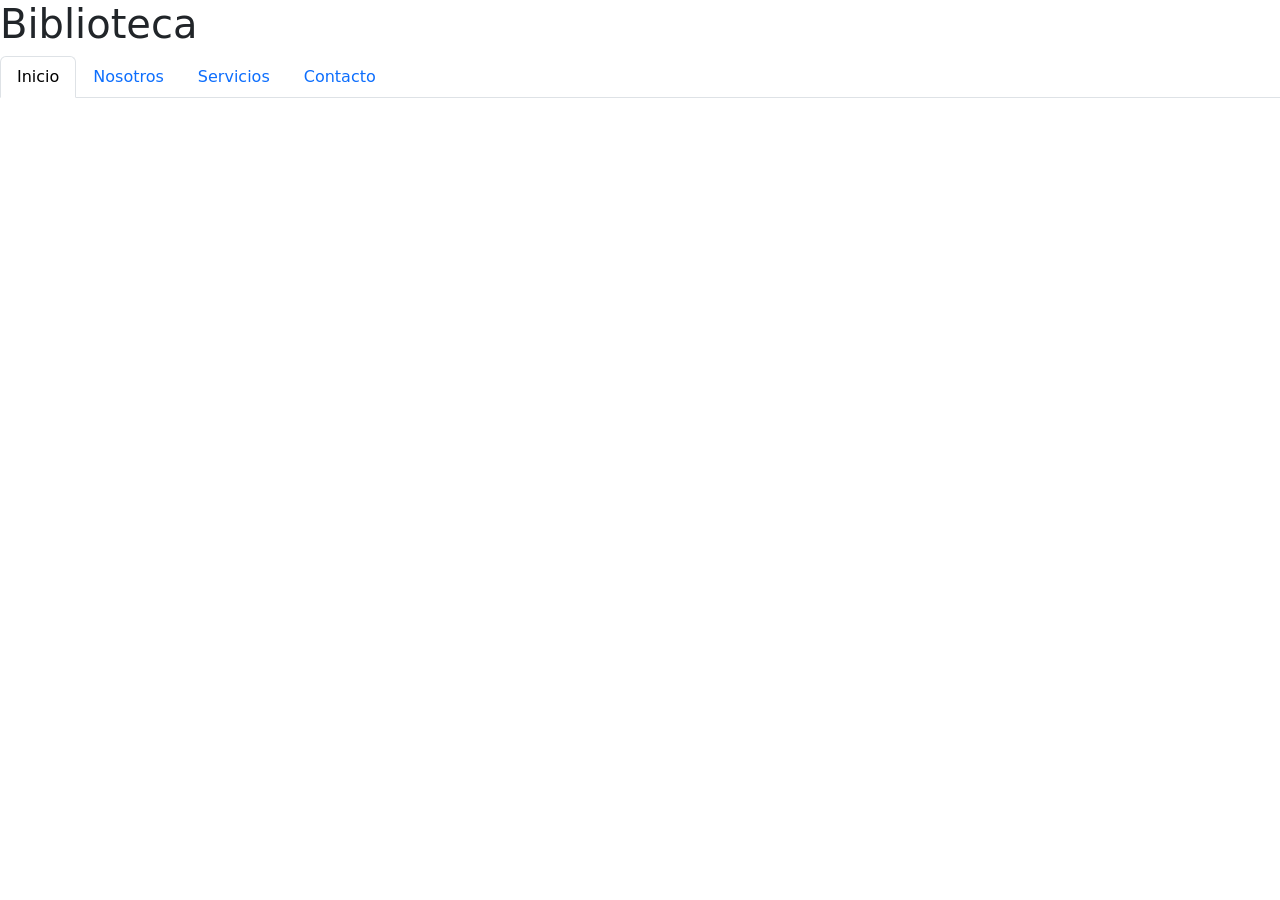
==== contacto.html @ 8a33faf7 "Definición de la estructura base de la web" ====
<!DOCTYPE html>
<html lang="es">
    <head>
        <meta charset="UTF-8">
        <meta name="viewport" content="width=device-width, initial-scale=1.0">
        <title>titulo</title>
        <link href="https://cdn.jsdelivr.net/npm/bootstrap@5.3.8/dist/css/bootstrap.min.css" rel="stylesheet" integrity="sha384-sRIl4kxILFvY47J16cr9ZwB07vP4J8+LH7qKQnuqkuIAvNWLzeN8tE5YBujZqJLB" crossorigin="anonymous">
        <link rel="stylesheet" href="assets/css/contacto.css">
    </head>
    <body>
        <h1>Biblioteca</h1>
        <ul class="nav nav-tabs">
  <li class="nav-item">
    <a class="nav-link active" aria-current="page" href="index.html">Inicio</a>
  </li>
  <li class="nav-item">
    <a class="nav-link" href="nosotros.html">Nosotros</a>
  </li>
  <li class="nav-item">
    <a class="nav-link" href="servicios.html">Servicios</a>
  </li>
    <li class="nav-item">
        <a class="nav-link" href="contacto.html">Contacto</a>
</ul>
        <script src="https://cdn.jsdelivr.net/npm/bootstrap@5.3.8/dist/js/bootstrap.bundle.min.js" integrity="sha384-ENjdO4Dr2bkBIFxQpeoTz1HIcje39Wm4jDKdf19U8gI4ddQ3GYNS7NTKfAdVQSZe" crossorigin="anonymous"></script>
    </body>
    </html>
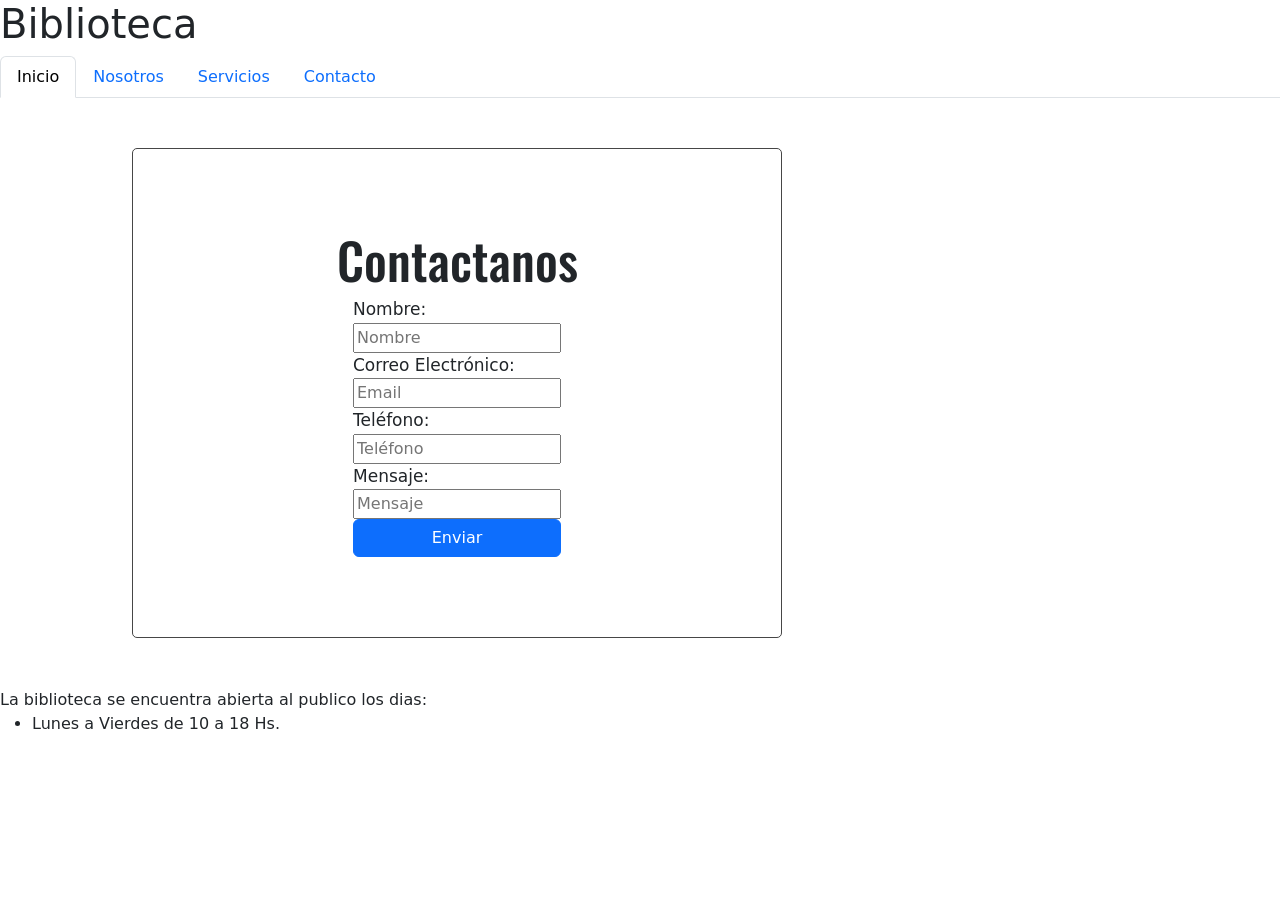
==== commit 73a9f81d: "Formulario de contacto y estilos en progreso" ====
--- a/contacto.html
+++ b/contacto.html
@@ -3,7 +3,7 @@
     <head>
         <meta charset="UTF-8">
         <meta name="viewport" content="width=device-width, initial-scale=1.0">
-        <title>titulo</title>
+        <title>Contactos</title>
         <link href="https://cdn.jsdelivr.net/npm/bootstrap@5.3.8/dist/css/bootstrap.min.css" rel="stylesheet" integrity="sha384-sRIl4kxILFvY47J16cr9ZwB07vP4J8+LH7qKQnuqkuIAvNWLzeN8tE5YBujZqJLB" crossorigin="anonymous">
         <link rel="stylesheet" href="assets/css/contacto.css">
     </head>
@@ -22,6 +22,50 @@
     <li class="nav-item">
         <a class="nav-link" href="contacto.html">Contacto</a>
 </ul>
+<div class="container-sm">
+<div class="formulario">
+      <div class="Titulo"><h4>Contactanos</h4></div>
+      <section>
+        <form id="consulta" action="#" method="post">
+          <div class="campo">
+            <label for="Nombre">Nombre:</label>
+            <br />
+            <input type="text" id="Nombre" placeholder="Nombre" />
+          </div>
+          <div class="campo">
+            <label for="Email">Correo Electrónico:</label>
+            <br />
+            <input type="mail" id="Email" placeholder="Email" />
+          </div>
+          <div class="campo">
+            <label for="Teléfono">Teléfono:</label>
+            <br />
+            <input type="tel" id="Teléfono" placeholder="Teléfono" />
+          </div>
+          <div class="msg">
+            <label for="Mensaje">Mensaje:</label>
+            <br />
+            <input
+              class="placemsg"
+              type="text"
+              id="Mensaje"
+              placeholder="Mensaje"
+            />
+          </div>
+          <div>
+            <div class="d-grid gap-2">
+  <button class="btn btn-primary" type="submit">Enviar</button>
+</div>
+          </div>
+      </section>
+      </div>
+      </div>
+      <summary>La biblioteca se encuentra abierta al publico los dias:</summary>
+      <ul>
+        <li>Lunes a Vierdes de 10 a 18 Hs.</li>
+      </ul>
+    </div>
+
         <script src="https://cdn.jsdelivr.net/npm/bootstrap@5.3.8/dist/js/bootstrap.bundle.min.js" integrity="sha384-ENjdO4Dr2bkBIFxQpeoTz1HIcje39Wm4jDKdf19U8gI4ddQ3GYNS7NTKfAdVQSZe" crossorigin="anonymous"></script>
     </body>
     </html>
--- a/assets/css/contacto.css
+++ b/assets/css/contacto.css
@@ -0,0 +1,23 @@
+@import url('https://fonts.googleapis.com/css2?family=Oswald:wght@200..700&display=swap');
+body {
+    padding: 0;
+    margin: 0;
+}
+label {
+    font-size: 17px;
+}
+h4 {
+    font-size: 50px;
+    font-family: 'Oswald', sans-serif;
+}
+.formulario {
+    display: flex;
+    flex-direction: column;
+    align-items: center;
+    padding: 80px;
+    border: 1px solid rgb(70, 70, 70);
+    border-radius: 5px;
+    margin: 50px;
+    max-width: 650px;
+    max-height: 650px;
+}
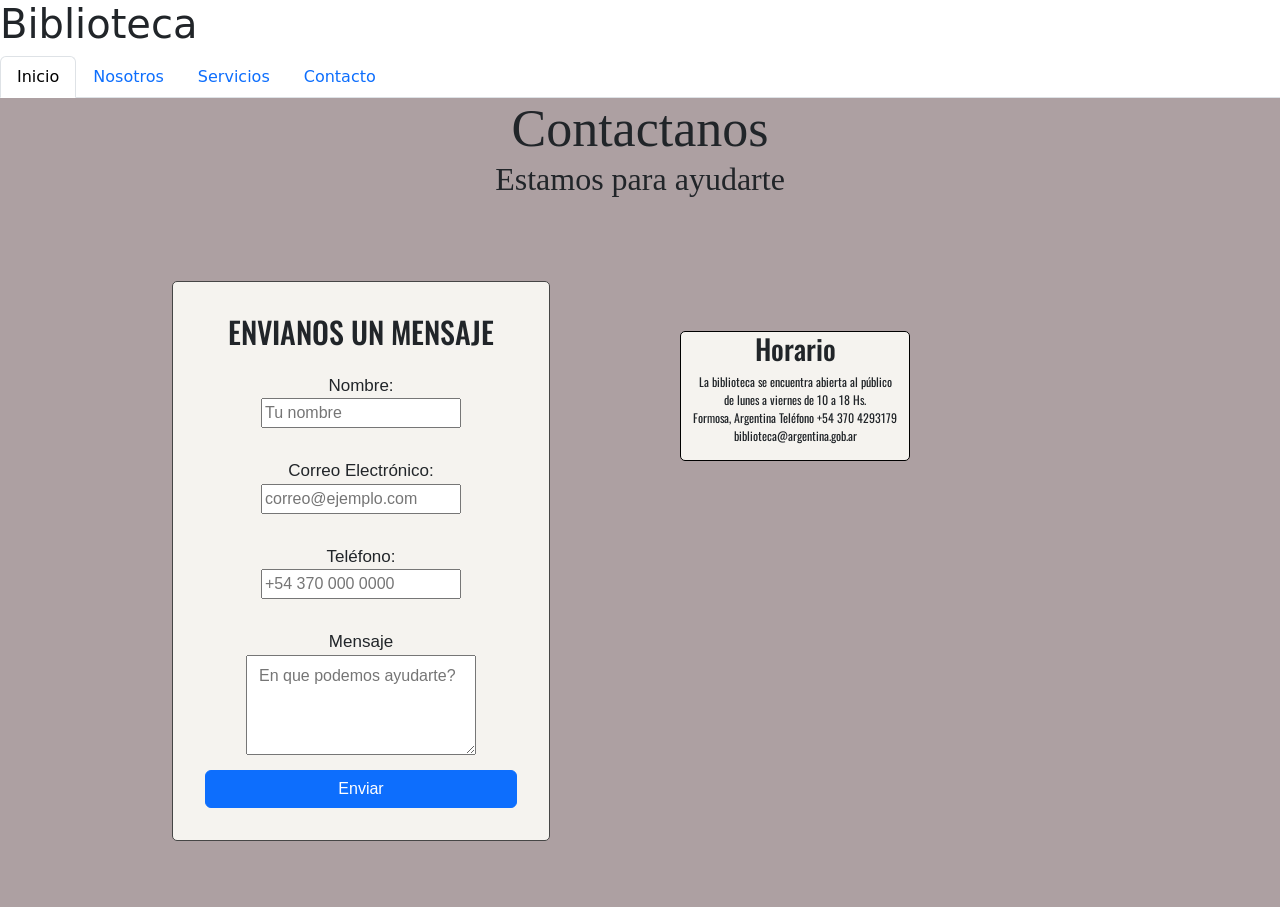
==== commit 292af507: "se actualizo la pagina de contacto y su estilo, y se termino el README" ====
--- a/contacto.html
+++ b/contacto.html
@@ -1,71 +1,120 @@
-<!DOCTYPE html>
+<!doctype html>
 <html lang="es">
-    <head>
-        <meta charset="UTF-8">
-        <meta name="viewport" content="width=device-width, initial-scale=1.0">
-        <title>Contactos</title>
-        <link href="https://cdn.jsdelivr.net/npm/bootstrap@5.3.8/dist/css/bootstrap.min.css" rel="stylesheet" integrity="sha384-sRIl4kxILFvY47J16cr9ZwB07vP4J8+LH7qKQnuqkuIAvNWLzeN8tE5YBujZqJLB" crossorigin="anonymous">
-        <link rel="stylesheet" href="assets/css/contacto.css">
-    </head>
-    <body>
-        <h1>Biblioteca</h1>
-        <ul class="nav nav-tabs">
-  <li class="nav-item">
-    <a class="nav-link active" aria-current="page" href="index.html">Inicio</a>
-  </li>
-  <li class="nav-item">
-    <a class="nav-link" href="nosotros.html">Nosotros</a>
-  </li>
-  <li class="nav-item">
-    <a class="nav-link" href="servicios.html">Servicios</a>
-  </li>
-    <li class="nav-item">
+  <head>
+    <meta charset="UTF-8" />
+    <meta name="viewport" content="width=device-width, initial-scale=1.0" />
+    <title>Contactos</title>
+    <link
+      href="https://cdn.jsdelivr.net/npm/bootstrap@5.3.8/dist/css/bootstrap.min.css"
+      rel="stylesheet"
+      integrity="sha384-sRIl4kxILFvY47J16cr9ZwB07vP4J8+LH7qKQnuqkuIAvNWLzeN8tE5YBujZqJLB"
+      crossorigin="anonymous"
+    />
+    <link rel="stylesheet" href="assets/css/contacto.css" />
+  </head>
+  <body>
+    <h1>Biblioteca</h1>
+    <ul class="nav nav-tabs">
+      <li class="nav-item">
+        <a class="nav-link active" aria-current="page" href="index.html"
+          >Inicio</a
+        >
+      </li>
+      <li class="nav-item">
+        <a class="nav-link" href="nosotros.html">Nosotros</a>
+      </li>
+      <li class="nav-item">
+        <a class="nav-link" href="servicios.html">Servicios</a>
+      </li>
+      <li class="nav-item">
         <a class="nav-link" href="contacto.html">Contacto</a>
-</ul>
-<div class="container-sm">
-<div class="formulario">
-      <div class="Titulo"><h4>Contactanos</h4></div>
-      <section>
-        <form id="consulta" action="#" method="post">
-          <div class="campo">
-            <label for="Nombre">Nombre:</label>
-            <br />
-            <input type="text" id="Nombre" placeholder="Nombre" />
+      </li>
+    </ul>
+    <section>
+      <div class="titulo">
+        <h1 id="tituloh1">
+          Contactanos
+          <p id="titulop">Estamos para ayudarte</p>
+        </h1>
+        <div class="container-md">
+          <div class="container px-4 text-center">
+            <div class="row gx-5">
+              <div class="col">
+                <div class="p-3">
+                  <div class="formulario">
+                    <div><h4>ENVIANOS UN MENSAJE</h4></div>
+
+                    <form id="consulta" action="#" method="post">
+                      <div class="campo">
+                        <label for="Nombre">Nombre:</label>
+                        <br />
+                        <input
+                          type="text"
+                          id="Nombre"
+                          placeholder="Tu nombre"
+                        />
+                      </div>
+                      <div class="campo">
+                        <label for="Email">Correo Electrónico:</label>
+                        <br />
+                        <input
+                          type="mail"
+                          id="Email"
+                          placeholder="correo@ejemplo.com"
+                        />
+                      </div>
+                      <div class="campo">
+                        <label for="Teléfono">Teléfono:</label>
+                        <br />
+                        <input
+                          type="tel"
+                          id="Teléfono"
+                          placeholder="+54 370 000 0000"
+                        />
+                      </div>
+                      <div class="msg">
+                        <label for="mensaje">Mensaje</label>
+                        <br />
+                        <textarea
+                          class="place-msg"
+                          id="Mensaje"
+                          placeholder="En que podemos ayudarte?"
+                        ></textarea>
+                      </div>
+                      <div class="d-grid gap-2">
+                        <button class="btn btn-primary" type="submit">
+                          Enviar
+                        </button>
+                      </div>
+                    </form>
+                  </div>
+                </div>
+              </div>
+              <div class="col">
+                <div class="p-3">
+                  <div class="horario">
+                    <h3>Horario</h3>
+                    <p>
+                      La biblioteca se encuentra abierta al público
+                      <br />
+                      de lunes a viernes de 10 a 18 Hs.
+                      <br />
+                      Formosa, Argentina Teléfono +54 370 4293179
+                      <br />
+                      biblioteca@argentina.gob.ar
+                    </p>
+                  </div>
+                </div>
+              </div>
+            </div>
           </div>
-          <div class="campo">
-            <label for="Email">Correo Electrónico:</label>
-            <br />
-            <input type="mail" id="Email" placeholder="Email" />
-          </div>
-          <div class="campo">
-            <label for="Teléfono">Teléfono:</label>
-            <br />
-            <input type="tel" id="Teléfono" placeholder="Teléfono" />
-          </div>
-          <div class="msg">
-            <label for="Mensaje">Mensaje:</label>
-            <br />
-            <input
-              class="placemsg"
-              type="text"
-              id="Mensaje"
-              placeholder="Mensaje"
-            />
-          </div>
-          <div>
-            <div class="d-grid gap-2">
-  <button class="btn btn-primary" type="submit">Enviar</button>
-</div>
-          </div>
-      </section>
+        </div>
       </div>
-      </div>
-      <summary>La biblioteca se encuentra abierta al publico los dias:</summary>
-      <ul>
-        <li>Lunes a Vierdes de 10 a 18 Hs.</li>
-      </ul>
-    </div>
-
-        <script src="https://cdn.jsdelivr.net/npm/bootstrap@5.3.8/dist/js/bootstrap.bundle.min.js" integrity="sha384-ENjdO4Dr2bkBIFxQpeoTz1HIcje39Wm4jDKdf19U8gI4ddQ3GYNS7NTKfAdVQSZe" crossorigin="anonymous"></script>
-    </body>
-    </html>+    </section>
+    <script
+      src="https://cdn.jsdelivr.net/npm/bootstrap@5.3.8/dist/js/bootstrap.bundle.min.js"
+      integrity="sha384-ENjdO4Dr2bkBIFxQpeoTz1HIcje39Wm4jDKdf19U8gI4ddQ3GYNS7NTKfAdVQSZe"
+      crossorigin="anonymous"
+    ></script>
+  </body>
+</html>
--- a/assets/css/contacto.css
+++ b/assets/css/contacto.css
@@ -3,21 +3,68 @@
     padding: 0;
     margin: 0;
 }
+section {
+    background-color: #ADA0A2;
+}
 label {
     font-size: 17px;
 }
-h4 {
-    font-size: 50px;
+.titulo {
+    text-align: center;
+}
+#tituloh1 {
+    font-family: serif;
+    font-size: 52px;
+}
+#titulop {
+    font-family: serif;
+    font-size: 32px;
+}
+.formulario h4 {
+    font-size: 30px;
     font-family: 'Oswald', sans-serif;
 }
 .formulario {
-    display: flex;
-    flex-direction: column;
     align-items: center;
-    padding: 80px;
+    padding: 32px;
     border: 1px solid rgb(70, 70, 70);
     border-radius: 5px;
     margin: 50px;
     max-width: 650px;
     max-height: 650px;
+    font-family: sans-serif;
+    background-color: #F5F3EF;
+}
+.campo {
+    padding: 15px
+}
+input[type="text"],
+input[type="mail"],
+input[type="tel"] {
+    width: 200px;
+}
+input:focus {
+    border: 1px solid lightgray;
+    outline: none;
+}
+.msg {
+    padding: 15px;
+}
+.place-msg {
+    padding: 8px 12px;
+    text-align: left;
+    height: 100px;
+    vertical-align: top;
+    align-self: flex-start;
+}
+.horario {
+    margin-top: 100px;
+    margin-right: 200px;
+    font-size: 12px;
+    font-family: 'Oswald', sans-serif;
+    height: 130px;
+    width: 230px;
+    border: 1px solid black;
+    border-radius: 5px;
+    background-color: #F5F3EF;
 }
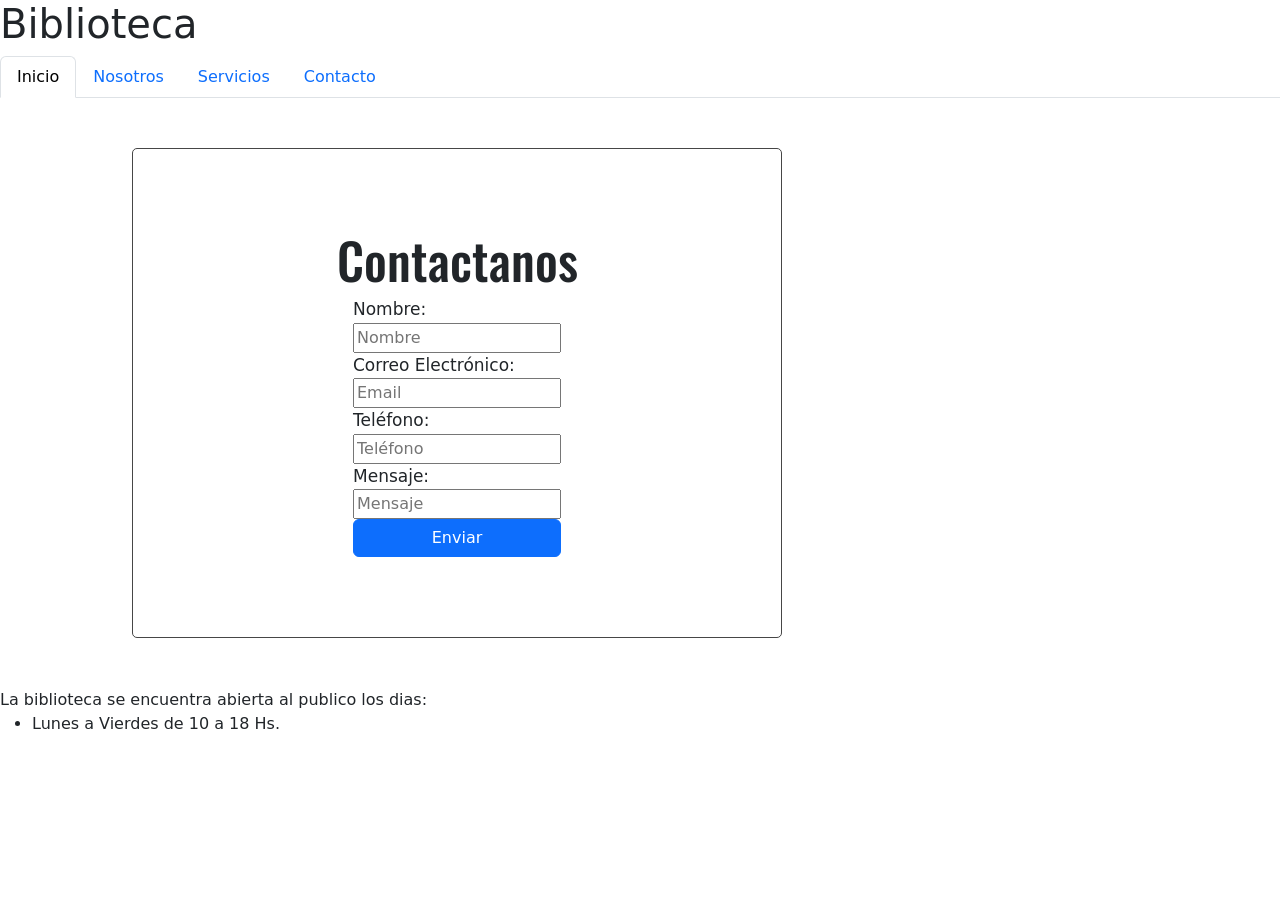
==== commit 49a47d69: "Merge remote-tracking branch 'origin/rama-contacto'" ====
--- a/contacto.html
+++ b/contacto.html
@@ -1,120 +1,71 @@
-<!doctype html>
+<!DOCTYPE html>
 <html lang="es">
-  <head>
-    <meta charset="UTF-8" />
-    <meta name="viewport" content="width=device-width, initial-scale=1.0" />
-    <title>Contactos</title>
-    <link
-      href="https://cdn.jsdelivr.net/npm/bootstrap@5.3.8/dist/css/bootstrap.min.css"
-      rel="stylesheet"
-      integrity="sha384-sRIl4kxILFvY47J16cr9ZwB07vP4J8+LH7qKQnuqkuIAvNWLzeN8tE5YBujZqJLB"
-      crossorigin="anonymous"
-    />
-    <link rel="stylesheet" href="assets/css/contacto.css" />
-  </head>
-  <body>
-    <h1>Biblioteca</h1>
-    <ul class="nav nav-tabs">
-      <li class="nav-item">
-        <a class="nav-link active" aria-current="page" href="index.html"
-          >Inicio</a
-        >
-      </li>
-      <li class="nav-item">
-        <a class="nav-link" href="nosotros.html">Nosotros</a>
-      </li>
-      <li class="nav-item">
-        <a class="nav-link" href="servicios.html">Servicios</a>
-      </li>
-      <li class="nav-item">
+    <head>
+        <meta charset="UTF-8">
+        <meta name="viewport" content="width=device-width, initial-scale=1.0">
+        <title>Contactos</title>
+        <link href="https://cdn.jsdelivr.net/npm/bootstrap@5.3.8/dist/css/bootstrap.min.css" rel="stylesheet" integrity="sha384-sRIl4kxILFvY47J16cr9ZwB07vP4J8+LH7qKQnuqkuIAvNWLzeN8tE5YBujZqJLB" crossorigin="anonymous">
+        <link rel="stylesheet" href="assets/css/contacto.css">
+    </head>
+    <body>
+        <h1>Biblioteca</h1>
+        <ul class="nav nav-tabs">
+  <li class="nav-item">
+    <a class="nav-link active" aria-current="page" href="index.html">Inicio</a>
+  </li>
+  <li class="nav-item">
+    <a class="nav-link" href="nosotros.html">Nosotros</a>
+  </li>
+  <li class="nav-item">
+    <a class="nav-link" href="servicios.html">Servicios</a>
+  </li>
+    <li class="nav-item">
         <a class="nav-link" href="contacto.html">Contacto</a>
-      </li>
-    </ul>
-    <section>
-      <div class="titulo">
-        <h1 id="tituloh1">
-          Contactanos
-          <p id="titulop">Estamos para ayudarte</p>
-        </h1>
-        <div class="container-md">
-          <div class="container px-4 text-center">
-            <div class="row gx-5">
-              <div class="col">
-                <div class="p-3">
-                  <div class="formulario">
-                    <div><h4>ENVIANOS UN MENSAJE</h4></div>
+</ul>
+<div class="container-sm">
+<div class="formulario">
+      <div class="Titulo"><h4>Contactanos</h4></div>
+      <section>
+        <form id="consulta" action="#" method="post">
+          <div class="campo">
+            <label for="Nombre">Nombre:</label>
+            <br />
+            <input type="text" id="Nombre" placeholder="Nombre" />
+          </div>
+          <div class="campo">
+            <label for="Email">Correo Electrónico:</label>
+            <br />
+            <input type="mail" id="Email" placeholder="Email" />
+          </div>
+          <div class="campo">
+            <label for="Teléfono">Teléfono:</label>
+            <br />
+            <input type="tel" id="Teléfono" placeholder="Teléfono" />
+          </div>
+          <div class="msg">
+            <label for="Mensaje">Mensaje:</label>
+            <br />
+            <input
+              class="placemsg"
+              type="text"
+              id="Mensaje"
+              placeholder="Mensaje"
+            />
+          </div>
+          <div>
+            <div class="d-grid gap-2">
+  <button class="btn btn-primary" type="submit">Enviar</button>
+</div>
+          </div>
+      </section>
+      </div>
+      </div>
+      <summary>La biblioteca se encuentra abierta al publico los dias:</summary>
+      <ul>
+        <li>Lunes a Vierdes de 10 a 18 Hs.</li>
+      </ul>
+    </div>
 
-                    <form id="consulta" action="#" method="post">
-                      <div class="campo">
-                        <label for="Nombre">Nombre:</label>
-                        <br />
-                        <input
-                          type="text"
-                          id="Nombre"
-                          placeholder="Tu nombre"
-                        />
-                      </div>
-                      <div class="campo">
-                        <label for="Email">Correo Electrónico:</label>
-                        <br />
-                        <input
-                          type="mail"
-                          id="Email"
-                          placeholder="correo@ejemplo.com"
-                        />
-                      </div>
-                      <div class="campo">
-                        <label for="Teléfono">Teléfono:</label>
-                        <br />
-                        <input
-                          type="tel"
-                          id="Teléfono"
-                          placeholder="+54 370 000 0000"
-                        />
-                      </div>
-                      <div class="msg">
-                        <label for="mensaje">Mensaje</label>
-                        <br />
-                        <textarea
-                          class="place-msg"
-                          id="Mensaje"
-                          placeholder="En que podemos ayudarte?"
-                        ></textarea>
-                      </div>
-                      <div class="d-grid gap-2">
-                        <button class="btn btn-primary" type="submit">
-                          Enviar
-                        </button>
-                      </div>
-                    </form>
-                  </div>
-                </div>
-              </div>
-              <div class="col">
-                <div class="p-3">
-                  <div class="horario">
-                    <h3>Horario</h3>
-                    <p>
-                      La biblioteca se encuentra abierta al público
-                      <br />
-                      de lunes a viernes de 10 a 18 Hs.
-                      <br />
-                      Formosa, Argentina Teléfono +54 370 4293179
-                      <br />
-                      biblioteca@argentina.gob.ar
-                    </p>
-                  </div>
-                </div>
-              </div>
-            </div>
-          </div>
-        </div>
-      </div>
-    </section>
-    <script
-      src="https://cdn.jsdelivr.net/npm/bootstrap@5.3.8/dist/js/bootstrap.bundle.min.js"
-      integrity="sha384-ENjdO4Dr2bkBIFxQpeoTz1HIcje39Wm4jDKdf19U8gI4ddQ3GYNS7NTKfAdVQSZe"
-      crossorigin="anonymous"
-    ></script>
-  </body>
-</html>
+        <script src="https://cdn.jsdelivr.net/npm/bootstrap@5.3.8/dist/js/bootstrap.bundle.min.js" integrity="sha384-ENjdO4Dr2bkBIFxQpeoTz1HIcje39Wm4jDKdf19U8gI4ddQ3GYNS7NTKfAdVQSZe" crossorigin="anonymous"></script>
+    </body>
+    </html>
--- a/assets/css/contacto.css
+++ b/assets/css/contacto.css
@@ -3,68 +3,21 @@
     padding: 0;
     margin: 0;
 }
-section {
-    background-color: #ADA0A2;
-}
 label {
     font-size: 17px;
 }
-.titulo {
-    text-align: center;
-}
-#tituloh1 {
-    font-family: serif;
-    font-size: 52px;
-}
-#titulop {
-    font-family: serif;
-    font-size: 32px;
-}
-.formulario h4 {
-    font-size: 30px;
+h4 {
+    font-size: 50px;
     font-family: 'Oswald', sans-serif;
 }
 .formulario {
+    display: flex;
+    flex-direction: column;
     align-items: center;
-    padding: 32px;
+    padding: 80px;
     border: 1px solid rgb(70, 70, 70);
     border-radius: 5px;
     margin: 50px;
     max-width: 650px;
     max-height: 650px;
-    font-family: sans-serif;
-    background-color: #F5F3EF;
-}
-.campo {
-    padding: 15px
-}
-input[type="text"],
-input[type="mail"],
-input[type="tel"] {
-    width: 200px;
-}
-input:focus {
-    border: 1px solid lightgray;
-    outline: none;
-}
-.msg {
-    padding: 15px;
-}
-.place-msg {
-    padding: 8px 12px;
-    text-align: left;
-    height: 100px;
-    vertical-align: top;
-    align-self: flex-start;
-}
-.horario {
-    margin-top: 100px;
-    margin-right: 200px;
-    font-size: 12px;
-    font-family: 'Oswald', sans-serif;
-    height: 130px;
-    width: 230px;
-    border: 1px solid black;
-    border-radius: 5px;
-    background-color: #F5F3EF;
 }
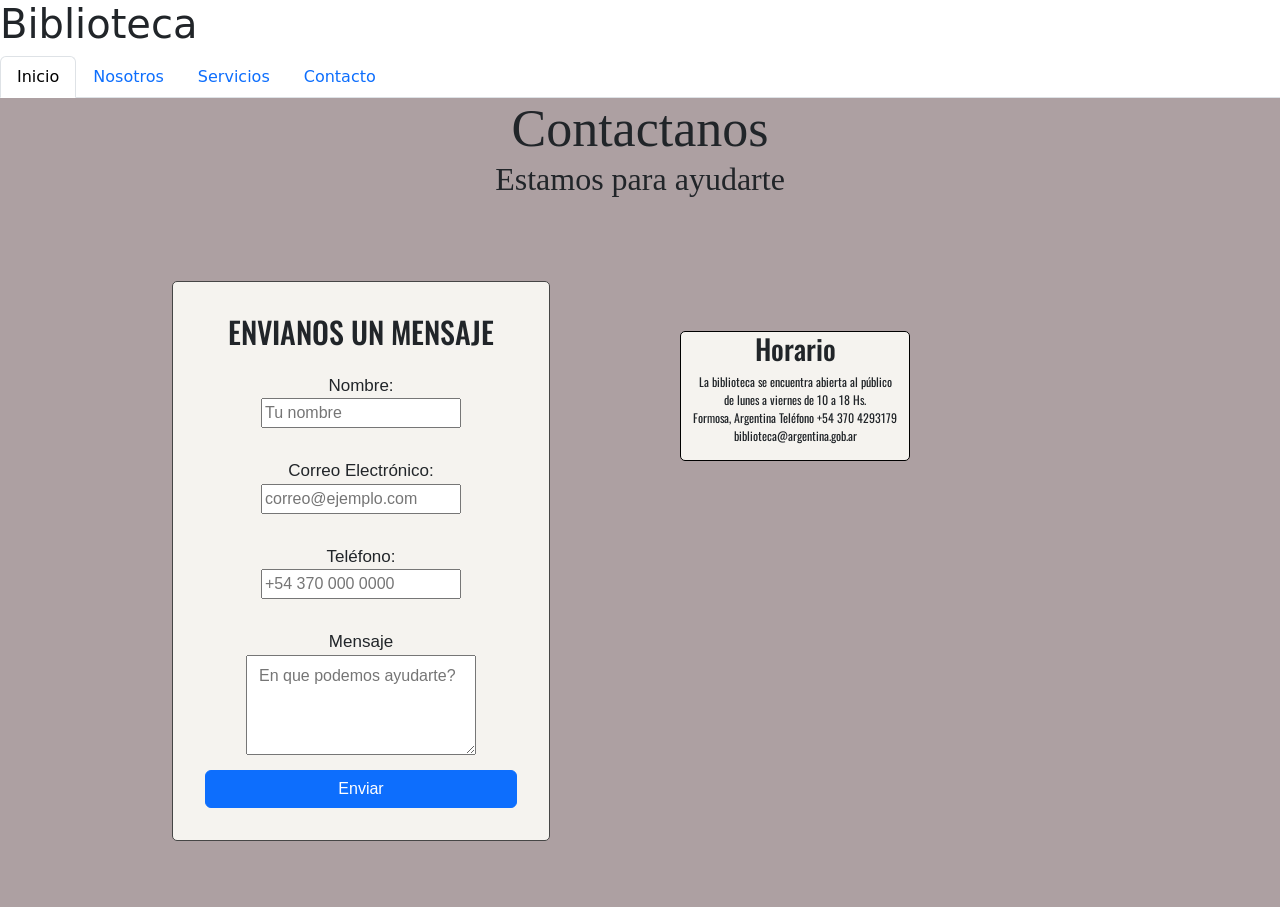
==== commit 9a2c8df7: "Merge branch 'rama-contacto'" ====
--- a/contacto.html
+++ b/contacto.html
@@ -1,71 +1,120 @@
-<!DOCTYPE html>
+<!doctype html>
 <html lang="es">
-    <head>
-        <meta charset="UTF-8">
-        <meta name="viewport" content="width=device-width, initial-scale=1.0">
-        <title>Contactos</title>
-        <link href="https://cdn.jsdelivr.net/npm/bootstrap@5.3.8/dist/css/bootstrap.min.css" rel="stylesheet" integrity="sha384-sRIl4kxILFvY47J16cr9ZwB07vP4J8+LH7qKQnuqkuIAvNWLzeN8tE5YBujZqJLB" crossorigin="anonymous">
-        <link rel="stylesheet" href="assets/css/contacto.css">
-    </head>
-    <body>
-        <h1>Biblioteca</h1>
-        <ul class="nav nav-tabs">
-  <li class="nav-item">
-    <a class="nav-link active" aria-current="page" href="index.html">Inicio</a>
-  </li>
-  <li class="nav-item">
-    <a class="nav-link" href="nosotros.html">Nosotros</a>
-  </li>
-  <li class="nav-item">
-    <a class="nav-link" href="servicios.html">Servicios</a>
-  </li>
-    <li class="nav-item">
+  <head>
+    <meta charset="UTF-8" />
+    <meta name="viewport" content="width=device-width, initial-scale=1.0" />
+    <title>Contactos</title>
+    <link
+      href="https://cdn.jsdelivr.net/npm/bootstrap@5.3.8/dist/css/bootstrap.min.css"
+      rel="stylesheet"
+      integrity="sha384-sRIl4kxILFvY47J16cr9ZwB07vP4J8+LH7qKQnuqkuIAvNWLzeN8tE5YBujZqJLB"
+      crossorigin="anonymous"
+    />
+    <link rel="stylesheet" href="assets/css/contacto.css" />
+  </head>
+  <body>
+    <h1>Biblioteca</h1>
+    <ul class="nav nav-tabs">
+      <li class="nav-item">
+        <a class="nav-link active" aria-current="page" href="index.html"
+          >Inicio</a
+        >
+      </li>
+      <li class="nav-item">
+        <a class="nav-link" href="nosotros.html">Nosotros</a>
+      </li>
+      <li class="nav-item">
+        <a class="nav-link" href="servicios.html">Servicios</a>
+      </li>
+      <li class="nav-item">
         <a class="nav-link" href="contacto.html">Contacto</a>
-</ul>
-<div class="container-sm">
-<div class="formulario">
-      <div class="Titulo"><h4>Contactanos</h4></div>
-      <section>
-        <form id="consulta" action="#" method="post">
-          <div class="campo">
-            <label for="Nombre">Nombre:</label>
-            <br />
-            <input type="text" id="Nombre" placeholder="Nombre" />
+      </li>
+    </ul>
+    <section>
+      <div class="titulo">
+        <h1 id="tituloh1">
+          Contactanos
+          <p id="titulop">Estamos para ayudarte</p>
+        </h1>
+        <div class="container-md">
+          <div class="container px-4 text-center">
+            <div class="row gx-5">
+              <div class="col">
+                <div class="p-3">
+                  <div class="formulario">
+                    <div><h4>ENVIANOS UN MENSAJE</h4></div>
+
+                    <form id="consulta" action="#" method="post">
+                      <div class="campo">
+                        <label for="Nombre">Nombre:</label>
+                        <br />
+                        <input
+                          type="text"
+                          id="Nombre"
+                          placeholder="Tu nombre"
+                        />
+                      </div>
+                      <div class="campo">
+                        <label for="Email">Correo Electrónico:</label>
+                        <br />
+                        <input
+                          type="mail"
+                          id="Email"
+                          placeholder="correo@ejemplo.com"
+                        />
+                      </div>
+                      <div class="campo">
+                        <label for="Teléfono">Teléfono:</label>
+                        <br />
+                        <input
+                          type="tel"
+                          id="Teléfono"
+                          placeholder="+54 370 000 0000"
+                        />
+                      </div>
+                      <div class="msg">
+                        <label for="mensaje">Mensaje</label>
+                        <br />
+                        <textarea
+                          class="place-msg"
+                          id="Mensaje"
+                          placeholder="En que podemos ayudarte?"
+                        ></textarea>
+                      </div>
+                      <div class="d-grid gap-2">
+                        <button class="btn btn-primary" type="submit">
+                          Enviar
+                        </button>
+                      </div>
+                    </form>
+                  </div>
+                </div>
+              </div>
+              <div class="col">
+                <div class="p-3">
+                  <div class="horario">
+                    <h3>Horario</h3>
+                    <p>
+                      La biblioteca se encuentra abierta al público
+                      <br />
+                      de lunes a viernes de 10 a 18 Hs.
+                      <br />
+                      Formosa, Argentina Teléfono +54 370 4293179
+                      <br />
+                      biblioteca@argentina.gob.ar
+                    </p>
+                  </div>
+                </div>
+              </div>
+            </div>
           </div>
-          <div class="campo">
-            <label for="Email">Correo Electrónico:</label>
-            <br />
-            <input type="mail" id="Email" placeholder="Email" />
-          </div>
-          <div class="campo">
-            <label for="Teléfono">Teléfono:</label>
-            <br />
-            <input type="tel" id="Teléfono" placeholder="Teléfono" />
-          </div>
-          <div class="msg">
-            <label for="Mensaje">Mensaje:</label>
-            <br />
-            <input
-              class="placemsg"
-              type="text"
-              id="Mensaje"
-              placeholder="Mensaje"
-            />
-          </div>
-          <div>
-            <div class="d-grid gap-2">
-  <button class="btn btn-primary" type="submit">Enviar</button>
-</div>
-          </div>
-      </section>
+        </div>
       </div>
-      </div>
-      <summary>La biblioteca se encuentra abierta al publico los dias:</summary>
-      <ul>
-        <li>Lunes a Vierdes de 10 a 18 Hs.</li>
-      </ul>
-    </div>
-
-        <script src="https://cdn.jsdelivr.net/npm/bootstrap@5.3.8/dist/js/bootstrap.bundle.min.js" integrity="sha384-ENjdO4Dr2bkBIFxQpeoTz1HIcje39Wm4jDKdf19U8gI4ddQ3GYNS7NTKfAdVQSZe" crossorigin="anonymous"></script>
-    </body>
-    </html>+    </section>
+    <script
+      src="https://cdn.jsdelivr.net/npm/bootstrap@5.3.8/dist/js/bootstrap.bundle.min.js"
+      integrity="sha384-ENjdO4Dr2bkBIFxQpeoTz1HIcje39Wm4jDKdf19U8gI4ddQ3GYNS7NTKfAdVQSZe"
+      crossorigin="anonymous"
+    ></script>
+  </body>
+</html>
--- a/assets/css/contacto.css
+++ b/assets/css/contacto.css
@@ -3,21 +3,68 @@
     padding: 0;
     margin: 0;
 }
+section {
+    background-color: #ADA0A2;
+}
 label {
     font-size: 17px;
 }
-h4 {
-    font-size: 50px;
+.titulo {
+    text-align: center;
+}
+#tituloh1 {
+    font-family: serif;
+    font-size: 52px;
+}
+#titulop {
+    font-family: serif;
+    font-size: 32px;
+}
+.formulario h4 {
+    font-size: 30px;
     font-family: 'Oswald', sans-serif;
 }
 .formulario {
-    display: flex;
-    flex-direction: column;
     align-items: center;
-    padding: 80px;
+    padding: 32px;
     border: 1px solid rgb(70, 70, 70);
     border-radius: 5px;
     margin: 50px;
     max-width: 650px;
     max-height: 650px;
+    font-family: sans-serif;
+    background-color: #F5F3EF;
+}
+.campo {
+    padding: 15px
+}
+input[type="text"],
+input[type="mail"],
+input[type="tel"] {
+    width: 200px;
+}
+input:focus {
+    border: 1px solid lightgray;
+    outline: none;
+}
+.msg {
+    padding: 15px;
+}
+.place-msg {
+    padding: 8px 12px;
+    text-align: left;
+    height: 100px;
+    vertical-align: top;
+    align-self: flex-start;
+}
+.horario {
+    margin-top: 100px;
+    margin-right: 200px;
+    font-size: 12px;
+    font-family: 'Oswald', sans-serif;
+    height: 130px;
+    width: 230px;
+    border: 1px solid black;
+    border-radius: 5px;
+    background-color: #F5F3EF;
 }
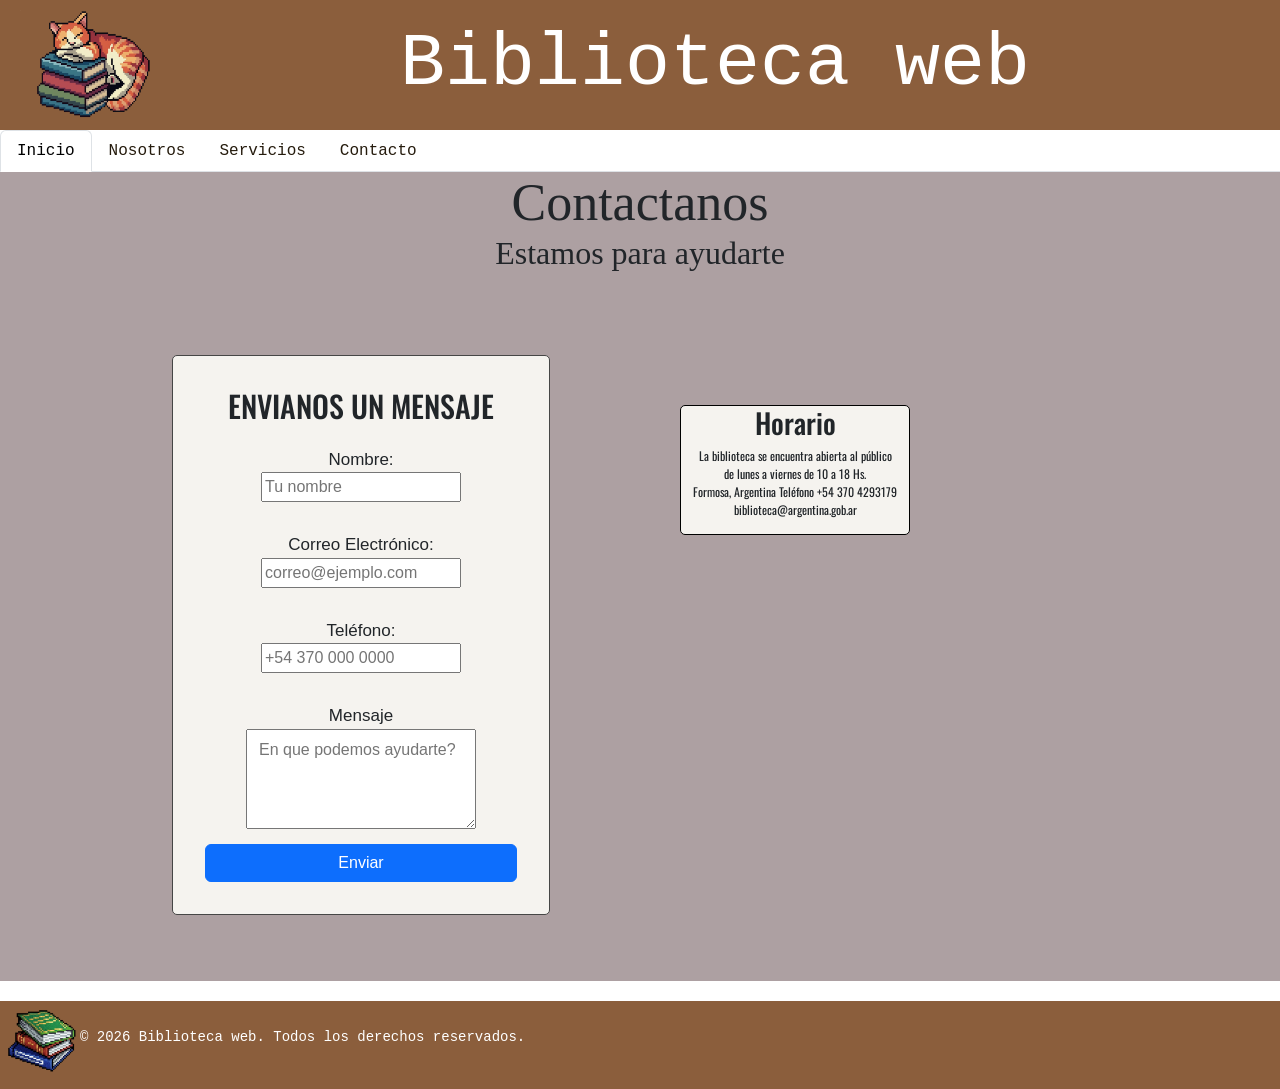
==== commit 4010f062: "Agregué el header y footer a las páginas nosotros, servicios y contacto, y añadí detalles al estilo" ====
--- a/contacto.html
+++ b/contacto.html
@@ -13,7 +13,16 @@
     <link rel="stylesheet" href="assets/css/contacto.css" />
   </head>
   <body>
-    <h1>Biblioteca</h1>
+    <header class="header">
+      <div class="logo-titulo">
+        <img
+          src="assets/css/img.inicio/logo-biblioteca.png"
+          alt="logo biblioteca"
+          class="logo"
+        />
+      </div>
+      <h1 class="titulo-biblioteca">Biblioteca web</h1>
+    </header>
     <ul class="nav nav-tabs">
       <li class="nav-item">
         <a class="nav-link active" aria-current="page" href="index.html"
@@ -111,6 +120,16 @@
         </div>
       </div>
     </section>
+    <footer>
+      <img
+        src="assets/css/img.inicio/libros-biblioteca.png"
+        alt="logo-footer"
+        class="logo-footer"
+      />
+      <p class="texto-footer">
+        &copy; 2026 Biblioteca web. Todos los derechos reservados.
+      </p>
+    </footer>
     <script
       src="https://cdn.jsdelivr.net/npm/bootstrap@5.3.8/dist/js/bootstrap.bundle.min.js"
       integrity="sha384-ENjdO4Dr2bkBIFxQpeoTz1HIcje39Wm4jDKdf19U8gI4ddQ3GYNS7NTKfAdVQSZe"
--- a/assets/css/contacto.css
+++ b/assets/css/contacto.css
@@ -2,6 +2,7 @@
 body {
     padding: 0;
     margin: 0;
+    font-family: 'Courier New', Courier, monospace;
 }
 section {
     background-color: #ADA0A2;
@@ -67,4 +68,55 @@
     border: 1px solid black;
     border-radius: 5px;
     background-color: #F5F3EF;
-}+}
+.logo-footer {
+    width: 75px;
+    height: auto;
+    margin-bottom: 10px;
+    justify-content: flex-start;
+}
+.texto-footer {
+    color: #fff;
+    font-size: 14px;
+}
+footer {
+    display: flex;
+    align-items: center;
+    justify-content: left;
+    padding: 5px;
+    background-color: #8b5e3c;
+    margin-top: 20px;
+}
+.header {
+    display: flex;
+    align-items: center;
+    justify-content: space-between;
+    padding: 10px 20px;
+    background-color: #8b5e3c;
+}
+.nav-link {
+    color: rgb(37, 27, 13);
+}
+.nav-item:hover {
+    background-color: #97755a;
+}
+.nav-link:hover {
+    color: rgb(37, 27, 13);
+}
+.logo-titulo {
+    display: flex;
+    align-items: center;
+    justify-content: flex-start;
+    gap: 10px;
+}
+.logo-titulo img {
+    width: 150px;
+    height: 110px;
+}
+.titulo-biblioteca {
+    font-size: 75px;
+    color: #fff;
+    margin: 0;
+    justify-content: center;
+    margin: 0 auto;
+}
